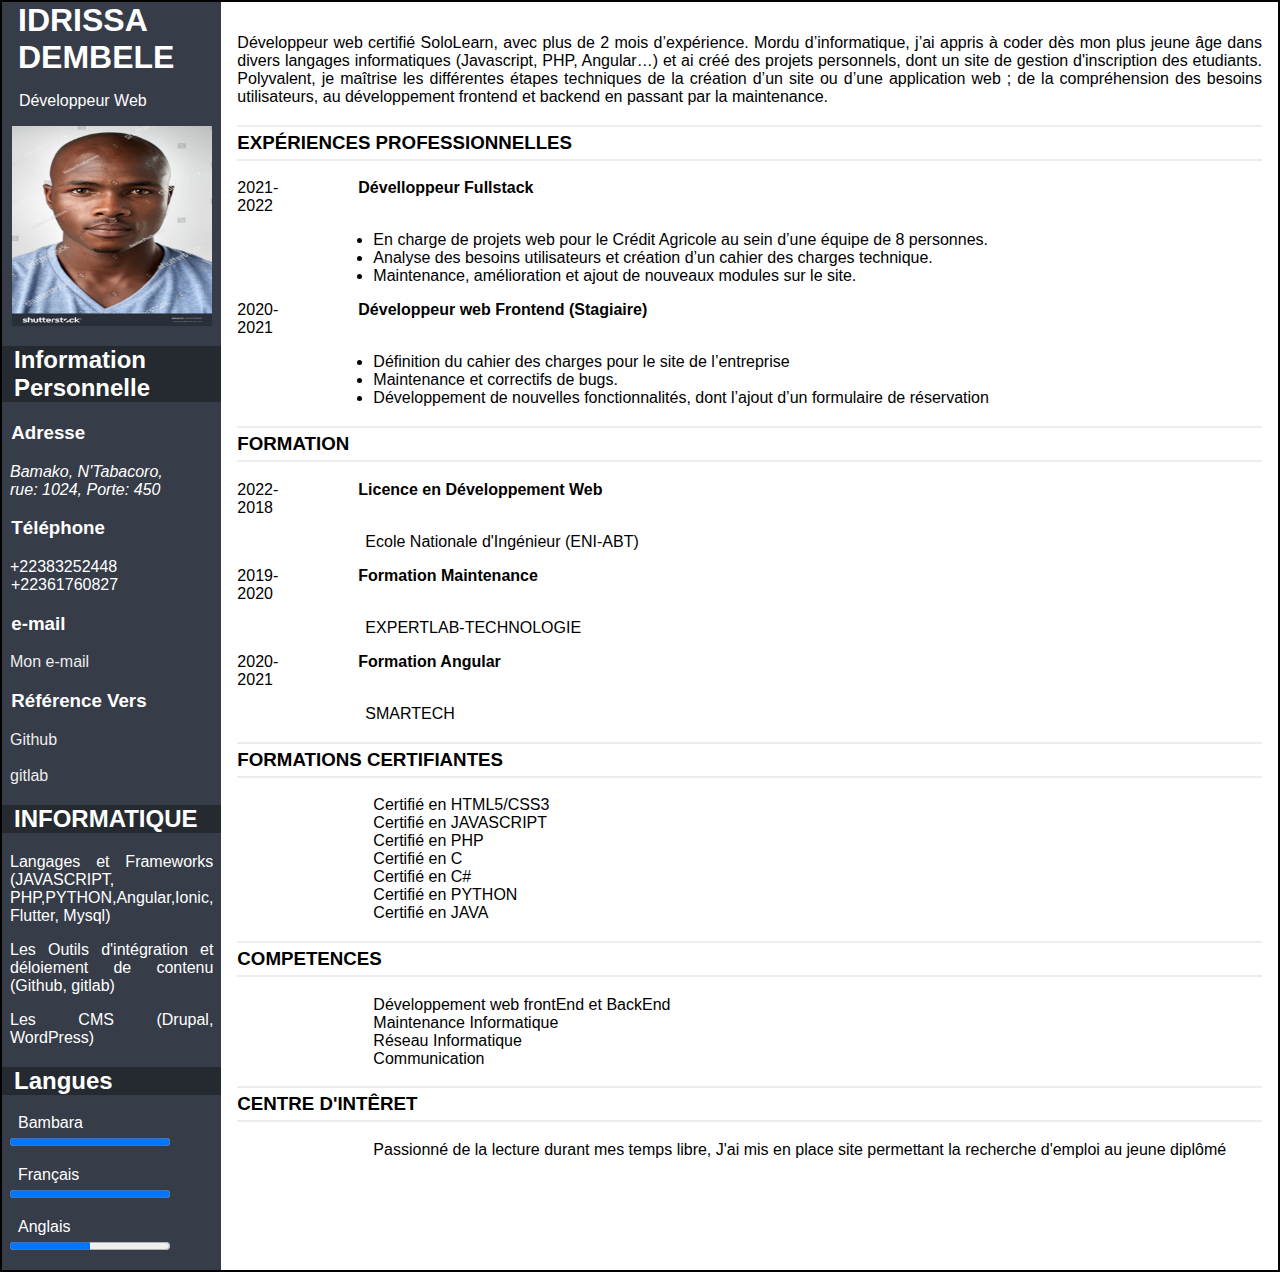
==== index.html @ 06d285ce "Version1" ====
<!DOCTYPE html>
<html lang="en">
<head>
    <meta charset="UTF-8">
    <meta http-equiv="X-UA-Compatible" content="IE=edge">
    <meta name="viewport" content="width=device-width, initial-scale=1.0">
    <link rel="stylesheet" href="index.css">
    <title>CV MAQUETTE </title>
</head>
<body>
    <!--CONTENU PRINCIPAL-->
    <div class="container">

        <!--PREMIER CONTENU PRINCIPAL-->
        <div class="item1 content">
            <h1>
                IDRISSA DEMBELE
            </h1>
            <p>
                &nbsp;
                Développeur Web
            </p>
            <img src="Image1.png" alt="Image d'identité">
            <h2>
                Information Personnelle
            </h2>
            <h3>Adresse</h3>
            <address>
                Bamako, N'Tabacoro, <br>
                rue: 1024, Porte: 450
            </address>
            <h3>Téléphone</h3>
            <span>+22383252448 <br> &nbsp; +22361760827</span>
            <h3>e-mail</h3>
            
                <a href="mailto:iddembele206@gmail.com">Mon e-mail</a>
            
            <h3>Référence Vers</h3>
            
                <a href="https://github.com/Dmchez33?tab=repositories"> Github</a>
                <br>
                <br>
                <a href="https://gitlab.com/Dmchez33"> gitlab</a>
            
            <h2>
                INFORMATIQUE
            </h2>
            <p>
                Langages et Frameworks (JAVASCRIPT, PHP,PYTHON,Angular,Ionic, Flutter, Mysql)
            </p>
            <p>
                Les Outils d'intégration et déloiement de contenu (Github, gitlab)
            </p>
            <p>
                Les CMS (Drupal, WordPress)
            </p>
            <h2>
                Langues
            </h2>
            <p>
                <label for="bambara">Bambara</label>
                <progress id="bambara" max="100" value="100"> 70% </progress>
            </p>
            <p>
                <label for="français">Français</label>
                <progress id="français" max="100" value="100"> 70% </progress>
            </p>
            <p>
                <label for="anglais">Anglais</label>
                <progress id="anglais" max="100" value="50"> 70% </progress>
            </p>
        </div>

        <!--SECOND CONTENU PRINCIPAL-->

        <div class="item2 content">
            <p>
                Développeur web certifié SoloLearn, avec plus de 2 mois d’expérience. 
                Mordu d’informatique, j’ai appris à coder dès mon plus jeune âge dans divers 
                langages informatiques (Javascript, PHP, Angular…) et ai créé des projets personnels, 
                dont un site de gestion d'inscription des etudiants. 
                Polyvalent, je maîtrise les différentes étapes techniques de la création d’un site ou d’une application web ; 
                de la compréhension des besoins utilisateurs, au développement frontend et backend en passant par la maintenance. 
            </p>

            <div class="experienceP">
                
                <div class="exp">
                    <h3>EXPÉRIENCES PROFESSIONNELLES</h3>
                    <div class="A">
                        <div class="A1">2021-<br>2022</div>
                        <div class="A2">Dévelloppeur Fullstack</div>
                    </div>
                    
                    <ul>
                        
                        <li>En charge de projets web pour le Crédit Agricole au sein d’une équipe de 8 personnes.</li>
                        <li>Analyse des besoins utilisateurs et création d’un cahier des charges technique.</li>
                        <li>Maintenance, amélioration et ajout de nouveaux modules sur le site.</li>

                    </ul>
                </div>

                <div class="exp">
                    <div class="A">
                        <div class="A1">2020- <br> 2021</div>
                        <div class="A2">Développeur web Frontend (Stagiaire)</div>
                    </div>
                    <ul>
                        <li>Définition du cahier des charges pour le site de l’entreprise </li>
                        <li>Maintenance et correctifs de bugs.</li>
                        <li>Développement de nouvelles fonctionnalités, dont l’ajout d’un formulaire de réservation</li> 
                    </ul>
                </div>

            </div>

            <div class="Formation">

                <h3>FORMATION</h3>
                <div class="form">
                    <div class="A">
                        <div class="A1">2022- <br> 2018</div>
                        <div class="A2">Licence en Développement Web</div>
                    </div>
                    <p>Ecole Nationale d'Ingénieur (ENI-ABT) </p>
                </div>

                <div class="form">
                    <div class="A">
                        <div class="A1">2019- <br> 2020</div>
                        <div class="A2">Formation Maintenance</div>
                    </div>
                    <p>EXPERTLAB-TECHNOLOGIE</p>
                </div>

                <div class="form">
                    <div class="A">
                        <div class="A1">2020- <br> 2021</div>
                        <div class="A2">Formation Angular</div>
                    </div>
                    <p>SMARTECH</p>
                    
                </div>
            </div>

            <div class="FormationCert">
                <h3>FORMATIONS CERTIFIANTES</h3>
                <ul>
                    <li>Certifié en HTML5/CSS3</li>
                    <li>Certifié en JAVASCRIPT</li>
                    <li>Certifié en PHP</li>
                    <li>Certifié en C</li>
                    <li>Certifié en C#</li>
                    <li>Certifié en PYTHON</li>
                    <li>Certifié en JAVA</li>
                </ul>
            </div>

            <div class="Comp">
                <h3>COMPETENCES</h3>
                <ul>
                    <li>Développement web frontEnd et BackEnd</li>
                    <li>Maintenance Informatique</li>
                    <li>Réseau Informatique</li>
                    <li>Communication</li>
                </ul>
            </div>

            <div class="Comp">
                <h3>CENTRE D'INTÊRET</h3>
                <ul>
                    <li>
                        Passionné de la lecture durant mes temps libre, J'ai mis en place site permettant la
                        recherche d'emploi au jeune diplômé
                    </li>
                    
                </ul>
            </div>

        </div>

    </div>
</body>
</html>
---- index.css ----
body{
    background-color: white;
    margin: auto;
    width: 100%;
    text-align: justify;
    font-family: Verdana, Tahoma, sans-serif
}
/* MISE FORME DU CONTENU PRINCIPAL*/
.container{
    background-color: aquamarine;
    display: flex;
    border: 2px solid black;
}

/* MISE FORME PREMIER CONTENU*/
.item1{

    background-color: #363c48;
    color: white;

    
}
.item1 *{
    padding-left: .5em;
    padding-right: .5em;
}
.item1 h1{
    margin: 0px;
}
.item1 h2{
    background-color: #252a30;
}
.item1 a{
    text-decoration: none;
    color: #ededed;
}
img{
    display: block;
    margin-left: auto;
    margin-right: auto;
    width: 200px;
    height: 200px;
    
}

progress{
    color: #ededed;
}

/* MISE FORME DU MISE SECOND CONTENU PRINCIPAL */
.item2{
    background-color: #ffffff;
    padding: 1em;
    
}
.item2 h3{
    border-top-style: solid;
    border-bottom-style: solid;
    border-color: #ededed;
    border-width: 2px;
    padding-top: 5px;
    padding-bottom: 5px;

}

.form h4, .item2 .exp h4{
    display: inline;
    padding-left: 5em;

}
.form p{
    padding-left: 8em;
}
.FormationCert ul, .Comp ul, .item2 .exp ul{
    padding-left: 8.5em;
}
.FormationCert ul li, .Comp ul li{
    list-style: none;
}
.A{
    display: flex;
}
.A2{
    padding-left: 5em;
    font-weight: bold;
}

/* ADAPTION DE DU CONTENU DES ECRANS DONT LA TAILLE EST INFERIEUR A 800px*/
@media (max-width : 800px){
    body{
        background-color: white;
        margin: auto;
        width: 100%;
    }
    .container{
        background-color: aquamarine;
        display: flex;
        flex-direction: column;
        flex-wrap: wrap;
        border: 2px solid black;
    }

    
}
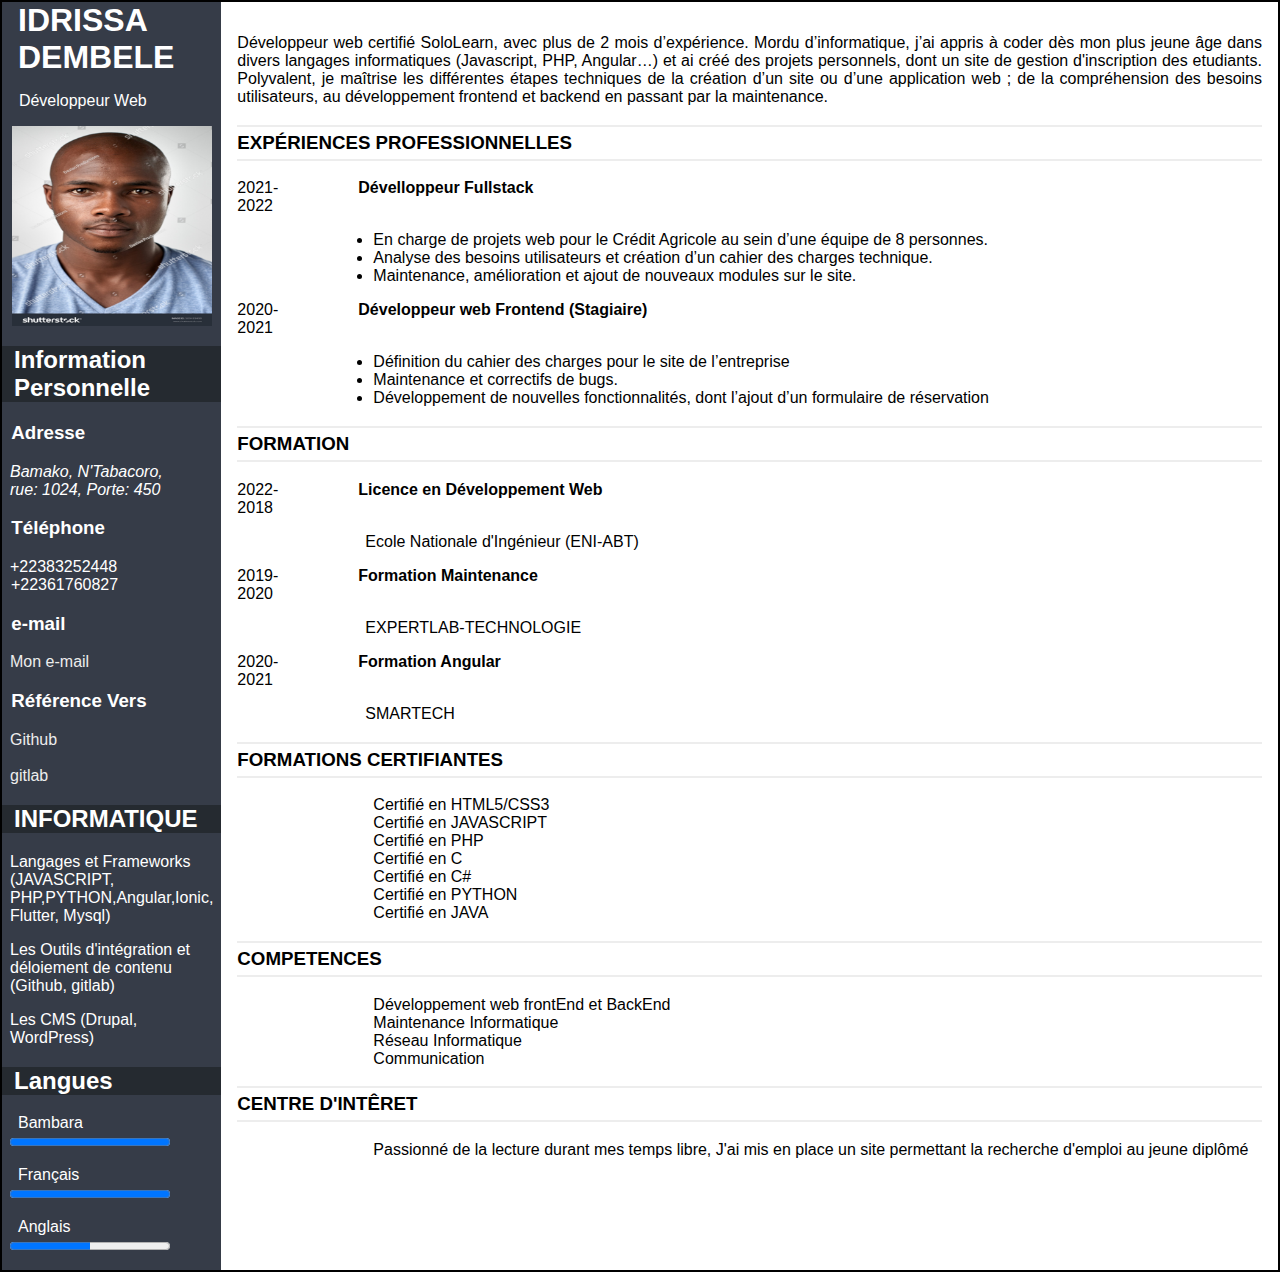
==== commit 5181e6a8: "Version1" ====
--- a/index.html
+++ b/index.html
@@ -171,7 +171,7 @@
                 <h3>CENTRE D'INTÊRET</h3>
                 <ul>
                     <li>
-                        Passionné de la lecture durant mes temps libre, J'ai mis en place site permettant la
+                        Passionné de la lecture durant mes temps libre, J'ai mis en place un site permettant la
                         recherche d'emploi au jeune diplômé
                     </li>
                     
--- a/index.css
+++ b/index.css
@@ -2,8 +2,8 @@
     background-color: white;
     margin: auto;
     width: 100%;
-    text-align: justify;
-    font-family: Verdana, Tahoma, sans-serif
+    
+    font-family: Arial, Helvetica, sans-serif;
 }
 /* MISE FORME DU CONTENU PRINCIPAL*/
 .container{
@@ -17,8 +17,7 @@
 
     background-color: #363c48;
     color: white;
-
-    
+   
 }
 .item1 *{
     padding-left: .5em;
@@ -51,6 +50,7 @@
 .item2{
     background-color: #ffffff;
     padding: 1em;
+    text-align: justify;
     
 }
 .item2 h3{
